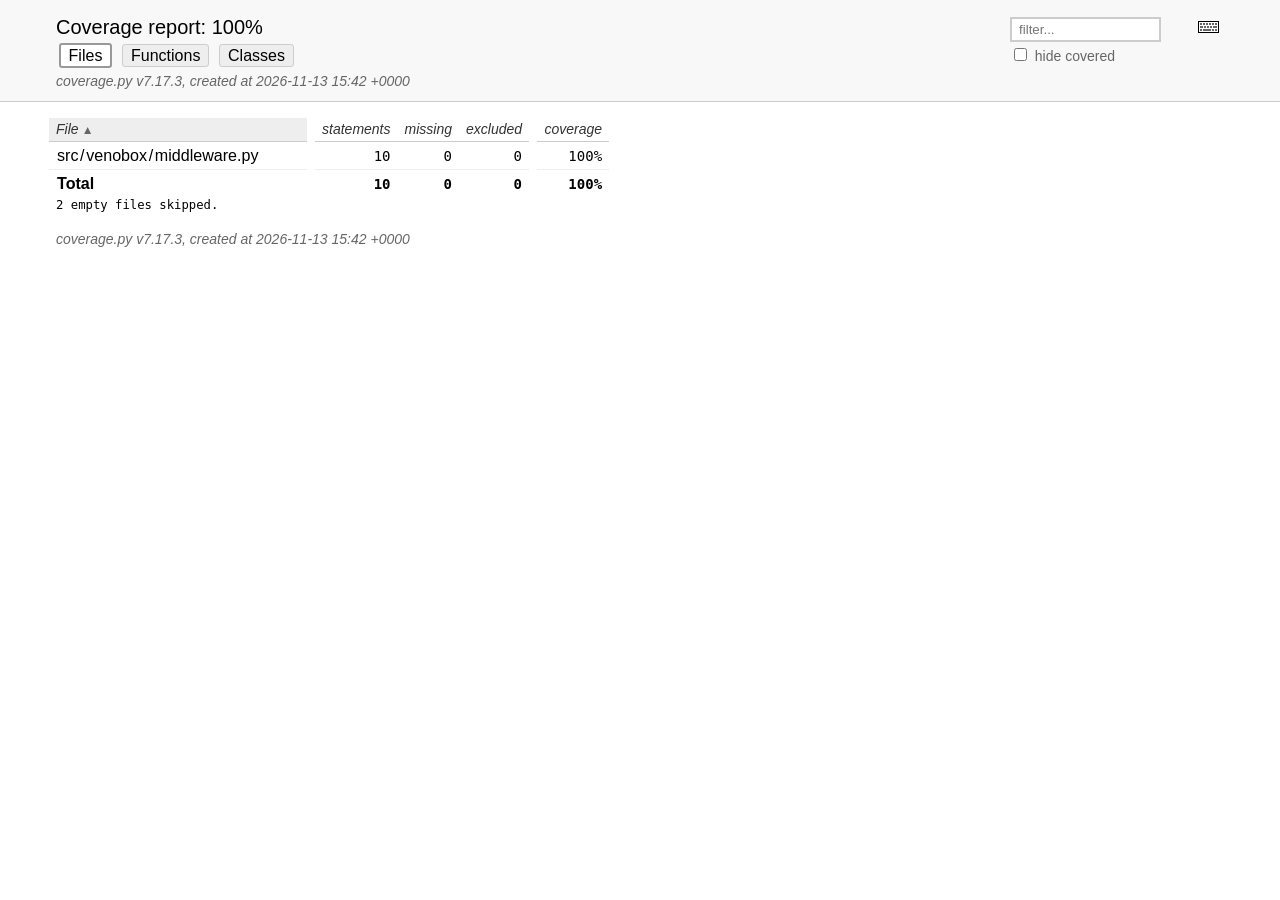
==== htmlcov/index.html @ b7a3fd44 "ci: Update coverage data" ====
<!DOCTYPE html>
<html lang="en">
<head>
    <meta http-equiv="Content-Type" content="text/html; charset=utf-8">
    <title>Coverage report</title>
    <link rel="icon" sizes="32x32" href="favicon_32_cb_c827f16f.png">
    <link rel="stylesheet" href="style_cb_4667309f.css" type="text/css">
    <script src="coverage_html_cb_54cfdca1.js" defer></script>
</head>
<body class="indexfile">
<header>
    <div class="content">
        <h1>Coverage report:
            <span class="pc_cov">100%</span>
        </h1>
        <aside id="help_panel_wrapper">
            <input id="help_panel_state" type="checkbox">
            <label for="help_panel_state">
                <img id="keyboard_icon" src="keybd_closed_cb_900cfef5.png" alt="Show/hide keyboard shortcuts">
            </label>
            <div id="help_panel">
                <p class="legend">Shortcuts on this page</p>
                <div class="keyhelp">
                    <p>
                        <kbd>f</kbd>
                        <kbd>s</kbd>
                        <kbd>m</kbd>
                        <kbd>x</kbd>
                        <kbd>c</kbd>
                        &nbsp; change column sorting
                    </p>
                    <p>
                        <kbd>[</kbd>
                        <kbd>]</kbd>
                        &nbsp; prev/next file
                    </p>
                    <p>
                        <kbd>?</kbd> &nbsp; show/hide this help
                    </p>
                </div>
            </div>
        </aside>
        <form id="filter_container">
            <input id="filter" type="text" value="" placeholder="filter...">
            <div>
                <input id="hide100" type="checkbox" >
                <label for="hide100">hide covered</label>
            </div>
        </form>
        <h2>
                <a class="button current">Files</a>
                <a class="button" href="function_index.html">Functions</a>
                <a class="button" href="class_index.html">Classes</a>
        </h2>
        <p class="text">
            <a class="nav" href="https://coverage.readthedocs.io/en/7.17.3">coverage.py v7.17.3</a>,
            created at 2026-11-13 15:42 +0000
        </p>
    </div>
</header>
<main id="index">
    <table class="index" data-sortable>
        <thead>
            <tr class="tablehead" title="Click to sort">
                <th id="file" class="name" aria-sort="none" data-shortcut="f">File<span class="arrows"></span></th>
                <th class="spacer">&nbsp;</th>
                <th id="statements" aria-sort="none" data-default-sort-order="descending" data-shortcut="s">statements<span class="arrows"></span></th>
                <th id="missing" aria-sort="none" data-default-sort-order="descending" data-shortcut="m">missing<span class="arrows"></span></th>
                <th id="excluded" aria-sort="none" data-default-sort-order="descending" data-shortcut="x">excluded<span class="arrows"></span></th>
                <th class="spacer">&nbsp;</th>
                <th id="coverage" aria-sort="none" data-shortcut="c">coverage<span class="arrows"></span></th>
            </tr>
        </thead>
        <tbody>
            <tr class="region">
                <td class="name"><a href="z_7f1be014bccb2f4d_middleware_py.html">src<span class="sep">/</span>venobox<span class="sep">/</span>middleware.py</a></td>
                <td class="spacer">&nbsp;</td>
                <td>10</td>
                <td>0</td>
                <td>0</td>
                <td class="spacer">&nbsp;</td>
                <td data-ratio="10 10">100%</td>
            </tr>
        </tbody>
        <tfoot>
            <tr class="total">
                <td class="name">Total</td>
                <td class="spacer">&nbsp;</td>
                <td>10</td>
                <td>0</td>
                <td>0</td>
                <td class="spacer">&nbsp;</td>
                <td data-ratio="10 10">100%</td>
            </tr>
        </tfoot>
    </table>
    <p id="no_rows">
        No items found using the specified filter.
    </p>
        <p>2 empty files skipped.</p>
</main>
<footer>
    <div class="content">
        <p>
            <a class="nav" href="https://coverage.readthedocs.io/en/7.17.3">coverage.py v7.17.3</a>,
            created at 2026-11-13 15:42 +0000
        </p>
    </div>
    <aside class="hidden">
        <a id="prevFileLink" class="nav" href="z_7f1be014bccb2f4d_middleware_py.html"></a>
        <a id="nextFileLink" class="nav" href="z_7f1be014bccb2f4d_middleware_py.html"></a>
        <button type="button" class="button_prev_file" data-shortcut="["></button>
        <button type="button" class="button_next_file" data-shortcut="]"></button>
        <button type="button" class="button_show_hide_help" data-shortcut="?"></button>
    </aside>
</footer>
</body>
</html>
---- htmlcov/style_cb_4667309f.css ----
@charset "UTF-8";
/* Licensed under the Apache License: http://www.apache.org/licenses/LICENSE-2.0 */
/* For details: https://github.com/coveragepy/coveragepy/blob/main/NOTICE.txt */
/* Don't edit this .css file. Edit the .scss file instead! */
html, body, h1, h2, h3, p, table, td, th { margin: 0; padding: 0; border: 0; font-weight: inherit; font-style: inherit; font-size: 100%; font-family: inherit; vertical-align: baseline; }

body { font-family: -apple-system, BlinkMacSystemFont, "Segoe UI", Roboto, Ubuntu, Cantarell, "Helvetica Neue", sans-serif; font-size: 1em; background: #fff; color: #000; }

@media (prefers-color-scheme: dark) { body { background: #1e1e1e; } }

@media (prefers-color-scheme: dark) { body { color: #eee; } }

html > body { font-size: 16px; }

a:active, a:focus { outline: 2px dashed #007acc; }

p { font-size: .875em; line-height: 1.4em; }

table { border-collapse: collapse; }

td { vertical-align: top; }

table tr.hidden { display: none !important; }

p#no_rows { display: none; font-size: 1.15em; font-family: -apple-system, BlinkMacSystemFont, "Segoe UI", Roboto, Ubuntu, Cantarell, "Helvetica Neue", sans-serif; }

a.nav { text-decoration: none; color: inherit; }

a.nav:hover { text-decoration: underline; color: inherit; }

.hidden { display: none; }

header { background: #f8f8f8; width: 100%; z-index: 2; border-bottom: 1px solid #ccc; }

@media (prefers-color-scheme: dark) { header { background: black; } }

@media (prefers-color-scheme: dark) { header { border-color: #333; } }

header .content { padding: 1rem 3.5rem; }

header h2 { margin-top: .5em; font-size: 1em; }

header h2 a.button { font-family: inherit; font-size: inherit; border: 1px solid; border-radius: .2em; background: #eee; color: inherit; text-decoration: none; padding: .1em .5em; margin: 1px calc(.1em + 1px); cursor: pointer; border-color: #ccc; }

@media (prefers-color-scheme: dark) { header h2 a.button { background: #333; } }

@media (prefers-color-scheme: dark) { header h2 a.button { border-color: #444; } }

header h2 a.button.current { border: 2px solid; background: #fff; border-color: #999; cursor: default; }

@media (prefers-color-scheme: dark) { header h2 a.button.current { background: #1e1e1e; } }

@media (prefers-color-scheme: dark) { header h2 a.button.current { border-color: #777; } }

header p.text { margin: .5em 0 -.5em; color: #666; font-style: italic; }

@media (prefers-color-scheme: dark) { header p.text { color: #aaa; } }

header.sticky { position: fixed; left: 0; right: 0; height: 2.5em; }

header.sticky .text { display: none; }

header.sticky h1, header.sticky h2 { font-size: 1em; margin-top: 0; display: inline-block; }

header.sticky .content { padding: 0.5rem 3.5rem; }

header.sticky .content p { font-size: 1em; }

header.sticky ~ #source { padding-top: 6.5em; }

main { position: relative; z-index: 1; }

footer { margin: 1rem 3.5rem; }

footer .content { padding: 0; color: #666; font-style: italic; }

@media (prefers-color-scheme: dark) { footer .content { color: #aaa; } }

#index { margin: 1rem 0 0 3.5rem; }

h1 { font-size: 1.25em; display: inline-block; }

#filter_container { float: right; margin: 0 2em 0 0; line-height: 1.66em; }

#filter_container #filter { width: 10em; padding: 0.2em 0.5em; border: 2px solid #ccc; background: #fff; color: #000; }

@media (prefers-color-scheme: dark) { #filter_container #filter { border-color: #444; } }

@media (prefers-color-scheme: dark) { #filter_container #filter { background: #1e1e1e; } }

@media (prefers-color-scheme: dark) { #filter_container #filter { color: #eee; } }

#filter_container #filter:focus { border-color: #007acc; }

#filter_container :disabled ~ label { color: #ccc; }

@media (prefers-color-scheme: dark) { #filter_container :disabled ~ label { color: #444; } }

#filter_container label { font-size: .875em; color: #666; }

@media (prefers-color-scheme: dark) { #filter_container label { color: #aaa; } }

header button { font-family: inherit; font-size: inherit; border: 1px solid; border-radius: .2em; background: #eee; color: inherit; text-decoration: none; padding: .1em .5em; margin: 1px calc(.1em + 1px); cursor: pointer; border-color: #ccc; }

@media (prefers-color-scheme: dark) { header button { background: #333; } }

@media (prefers-color-scheme: dark) { header button { border-color: #444; } }

header button:active, header button:focus { outline: 2px dashed #007acc; }

header button.run { background: #eeffee; }

@media (prefers-color-scheme: dark) { header button.run { background: #373d29; } }

header button.run.show_run { background: #dfd; border: 2px solid #00dd00; margin: 0 .1em; }

@media (prefers-color-scheme: dark) { header button.run.show_run { background: #373d29; } }

header button.mis { background: #ffeeee; }

@media (prefers-color-scheme: dark) { header button.mis { background: #4b1818; } }

header button.mis.show_mis { background: #fdd; border: 2px solid #ff0000; margin: 0 .1em; }

@media (prefers-color-scheme: dark) { header button.mis.show_mis { background: #4b1818; } }

header button.exc { background: #f7f7f7; }

@media (prefers-color-scheme: dark) { header button.exc { background: #333; } }

header button.exc.show_exc { background: #eee; border: 2px solid #808080; margin: 0 .1em; }

@media (prefers-color-scheme: dark) { header button.exc.show_exc { background: #333; } }

header button.par { background: #ffffd5; }

@media (prefers-color-scheme: dark) { header button.par { background: #650; } }

header button.par.show_par { background: #ffa; border: 2px solid #bbbb00; margin: 0 .1em; }

@media (prefers-color-scheme: dark) { header button.par.show_par { background: #650; } }

#help_panel, #source p .annotate.long { display: none; position: absolute; z-index: 999; background: #ffffcc; border: 1px solid #888; border-radius: .2em; color: #333; padding: .25em .5em; }

#source p .annotate.long { white-space: normal; float: right; top: 1.75em; right: 1em; height: auto; }

#help_panel_wrapper { float: right; position: relative; }

#keyboard_icon { margin: 5px; }

#help_panel_state { display: none; }

#help_panel { top: 25px; right: 0; padding: .75em; border: 1px solid #883; color: #333; }

#help_panel .keyhelp p { margin-top: .75em; }

#help_panel .legend { font-style: italic; margin-bottom: 1em; }

.indexfile #help_panel { width: 25em; }

.pyfile #help_panel { width: 18em; }

#help_panel_state:checked ~ #help_panel { display: block; }

kbd { border: 1px solid black; border-color: #888 #333 #333 #888; padding: .1em .35em; font-family: SFMono-Regular, Menlo, Monaco, Consolas, monospace; font-weight: bold; background: #eee; border-radius: 3px; }

.sep { padding: 0 .1em; }

#source { padding: 1em 0 1em 3.5rem; font-family: SFMono-Regular, Menlo, Monaco, Consolas, monospace; }

#source p { position: relative; white-space: pre; }

#source p * { box-sizing: border-box; }

#source p .n { float: left; text-align: right; width: 3.5rem; box-sizing: border-box; margin-left: -3.5rem; padding-right: 1em; color: #999; user-select: none; }

@media (prefers-color-scheme: dark) { #source p .n { color: #777; } }

#source p .n.highlight { background: #ffdd00; }

#source p .n a { scroll-margin-top: 6em; text-decoration: none; color: #999; }

@media (prefers-color-scheme: dark) { #source p .n a { color: #777; } }

#source p .n a:hover { text-decoration: underline; color: #999; }

@media (prefers-color-scheme: dark) { #source p .n a:hover { color: #777; } }

#source p .t { display: inline-block; width: 100%; box-sizing: border-box; margin-left: -.5em; padding-left: 0.3em; border-left: 0.2em solid #fff; }

@media (prefers-color-scheme: dark) { #source p .t { border-color: #1e1e1e; } }

#source p .t:hover { background: #f2f2f2; }

@media (prefers-color-scheme: dark) { #source p .t:hover { background: #282828; } }

#source p .t:hover ~ .r .annotate.long { display: block; }

#source p .t .com { color: #008000; font-style: italic; line-height: 1px; }

@media (prefers-color-scheme: dark) { #source p .t .com { color: #6a9955; } }

#source p .t .key { font-weight: bold; line-height: 1px; }

#source p .t .str, #source p .t .fst { color: #0451a5; }

@media (prefers-color-scheme: dark) { #source p .t .str, #source p .t .fst { color: #9cdcfe; } }

#source p.mis .t { border-left: 0.2em solid #ff0000; }

#source p.mis.show_mis .t { background: #fdd; }

@media (prefers-color-scheme: dark) { #source p.mis.show_mis .t { background: #4b1818; } }

#source p.mis.show_mis .t:hover { background: #f2d2d2; }

@media (prefers-color-scheme: dark) { #source p.mis.show_mis .t:hover { background: #532323; } }

#source p.mis.mis2 .t { border-left: 0.2em dotted #ff0000; }

#source p.mis.mis2.show_mis .t { background: #ffeeee; }

@media (prefers-color-scheme: dark) { #source p.mis.mis2.show_mis .t { background: #351b1b; } }

#source p.mis.mis2.show_mis .t:hover { background: #f2d2d2; }

@media (prefers-color-scheme: dark) { #source p.mis.mis2.show_mis .t:hover { background: #532323; } }

#source p.run .t { border-left: 0.2em solid #00dd00; }

#source p.run.show_run .t { background: #dfd; }

@media (prefers-color-scheme: dark) { #source p.run.show_run .t { background: #373d29; } }

#source p.run.show_run .t:hover { background: #d2f2d2; }

@media (prefers-color-scheme: dark) { #source p.run.show_run .t:hover { background: #404633; } }

#source p.run.run2 .t { border-left: 0.2em dotted #00dd00; }

#source p.run.run2.show_run .t { background: #eeffee; }

@media (prefers-color-scheme: dark) { #source p.run.run2.show_run .t { background: #2b2e24; } }

#source p.run.run2.show_run .t:hover { background: #d2f2d2; }

@media (prefers-color-scheme: dark) { #source p.run.run2.show_run .t:hover { background: #404633; } }

#source p.exc .t { border-left: 0.2em solid #808080; }

#source p.exc.show_exc .t { background: #eee; }

@media (prefers-color-scheme: dark) { #source p.exc.show_exc .t { background: #333; } }

#source p.exc.show_exc .t:hover { background: #e2e2e2; }

@media (prefers-color-scheme: dark) { #source p.exc.show_exc .t:hover { background: #3c3c3c; } }

#source p.exc.exc2 .t { border-left: 0.2em dotted #808080; }

#source p.exc.exc2.show_exc .t { background: #f7f7f7; }

@media (prefers-color-scheme: dark) { #source p.exc.exc2.show_exc .t { background: #292929; } }

#source p.exc.exc2.show_exc .t:hover { background: #e2e2e2; }

@media (prefers-color-scheme: dark) { #source p.exc.exc2.show_exc .t:hover { background: #3c3c3c; } }

#source p.par .t { border-left: 0.2em solid #bbbb00; }

#source p.par.show_par .t { background: #ffa; }

@media (prefers-color-scheme: dark) { #source p.par.show_par .t { background: #650; } }

#source p.par.show_par .t:hover { background: #f2f2a2; }

@media (prefers-color-scheme: dark) { #source p.par.show_par .t:hover { background: #6d5d0c; } }

#source p.par.par2 .t { border-left: 0.2em dotted #bbbb00; }

#source p.par.par2.show_par .t { background: #ffffd5; }

@media (prefers-color-scheme: dark) { #source p.par.par2.show_par .t { background: #423a0f; } }

#source p.par.par2.show_par .t:hover { background: #f2f2a2; }

@media (prefers-color-scheme: dark) { #source p.par.par2.show_par .t:hover { background: #6d5d0c; } }

#source p .r { position: absolute; top: 0; right: 2.5em; font-family: -apple-system, BlinkMacSystemFont, "Segoe UI", Roboto, Ubuntu, Cantarell, "Helvetica Neue", sans-serif; }

#source p .annotate { font-family: -apple-system, BlinkMacSystemFont, "Segoe UI", Roboto, Ubuntu, Cantarell, "Helvetica Neue", sans-serif; color: #666; padding-right: .5em; }

@media (prefers-color-scheme: dark) { #source p .annotate { color: #ddd; } }

#source p .annotate.short:hover ~ .long { display: block; }

#source p .annotate.long { width: 30em; right: 2.5em; }

#source p input { display: none; }

#source p input ~ .r label.ctx { cursor: pointer; border-radius: .25em; }

#source p input ~ .r label.ctx::before { content: "▶ "; }

#source p input ~ .r label.ctx:hover { background: #e8f4ff; color: #666; }

@media (prefers-color-scheme: dark) { #source p input ~ .r label.ctx:hover { background: #0f3a42; } }

@media (prefers-color-scheme: dark) { #source p input ~ .r label.ctx:hover { color: #aaa; } }

#source p input:checked ~ .r label.ctx { background: #d0e8ff; color: #666; border-radius: .75em .75em 0 0; padding: 0 .5em; margin: -.25em 0; }

@media (prefers-color-scheme: dark) { #source p input:checked ~ .r label.ctx { background: #056; } }

@media (prefers-color-scheme: dark) { #source p input:checked ~ .r label.ctx { color: #aaa; } }

#source p input:checked ~ .r label.ctx::before { content: "▼ "; }

#source p input:checked ~ .ctxs { padding: .25em .5em; overflow-y: scroll; max-height: 10.5em; }

#source p label.ctx { color: #999; display: inline-block; padding: 0 .5em; font-size: .8333em; }

@media (prefers-color-scheme: dark) { #source p label.ctx { color: #777; } }

#source p .ctxs { display: block; max-height: 0; overflow-y: hidden; transition: all .2s; padding: 0 .5em; font-family: -apple-system, BlinkMacSystemFont, "Segoe UI", Roboto, Ubuntu, Cantarell, "Helvetica Neue", sans-serif; white-space: nowrap; background: #d0e8ff; border-radius: .25em; margin-right: 1.75em; text-align: right; }

@media (prefers-color-scheme: dark) { #source p .ctxs { background: #056; } }

#index { font-family: SFMono-Regular, Menlo, Monaco, Consolas, monospace; font-size: 0.875em; }

#index table.index { margin-left: -.5em; }

#index td, #index th { text-align: right; vertical-align: baseline; padding: .25em .5em; border-bottom: 1px solid #eee; }

@media (prefers-color-scheme: dark) { #index td, #index th { border-color: #333; } }

#index td.name, #index th.name { text-align: left; width: auto; font-family: -apple-system, BlinkMacSystemFont, "Segoe UI", Roboto, Ubuntu, Cantarell, "Helvetica Neue", sans-serif; min-width: 15em; }

#index td.left, #index th.left { text-align: left; }

#index td.spacer, #index th.spacer { border: none; padding: 0; }

#index td.spacer:hover, #index th.spacer:hover { background: inherit; }

#index th { font-family: -apple-system, BlinkMacSystemFont, "Segoe UI", Roboto, Ubuntu, Cantarell, "Helvetica Neue", sans-serif; font-style: italic; color: #333; border-color: #ccc; cursor: pointer; }

@media (prefers-color-scheme: dark) { #index th { color: #ddd; } }

@media (prefers-color-scheme: dark) { #index th { border-color: #444; } }

#index th:hover { background: #eee; }

@media (prefers-color-scheme: dark) { #index th:hover { background: #333; } }

#index th .arrows { color: #666; font-size: 85%; font-family: sans-serif; font-style: normal; pointer-events: none; }

#index th[aria-sort="ascending"], #index th[aria-sort="descending"] { white-space: nowrap; background: #eee; padding-left: .5em; }

@media (prefers-color-scheme: dark) { #index th[aria-sort="ascending"], #index th[aria-sort="descending"] { background: #333; } }

#index th[aria-sort="ascending"] .arrows::after { content: " ▲"; }

#index th[aria-sort="descending"] .arrows::after { content: " ▼"; }

#index tr.grouphead th { cursor: default; font-style: normal; border-color: #999; }

@media (prefers-color-scheme: dark) { #index tr.grouphead th { border-color: #777; } }

#index td.name { font-size: 1.15em; }

#index td.name a { text-decoration: none; color: inherit; }

#index td.name .no-noun { font-style: italic; }

#index tr.total td, #index tr.total_dynamic td { font-weight: bold; border-bottom: none; }

#index tr.region:hover { background: #eee; }

@media (prefers-color-scheme: dark) { #index tr.region:hover { background: #333; } }

#index tr.region:hover td.name { text-decoration: underline; color: inherit; }

#scroll_marker { position: fixed; z-index: 3; right: 0; top: 0; width: 16px; height: 100%; background: #fff; border-left: 1px solid #eee; will-change: transform; }

@media (prefers-color-scheme: dark) { #scroll_marker { background: #1e1e1e; } }

@media (prefers-color-scheme: dark) { #scroll_marker { border-color: #333; } }

#scroll_marker .marker { background: #ccc; position: absolute; min-height: 3px; width: 100%; }

@media (prefers-color-scheme: dark) { #scroll_marker .marker { background: #444; } }
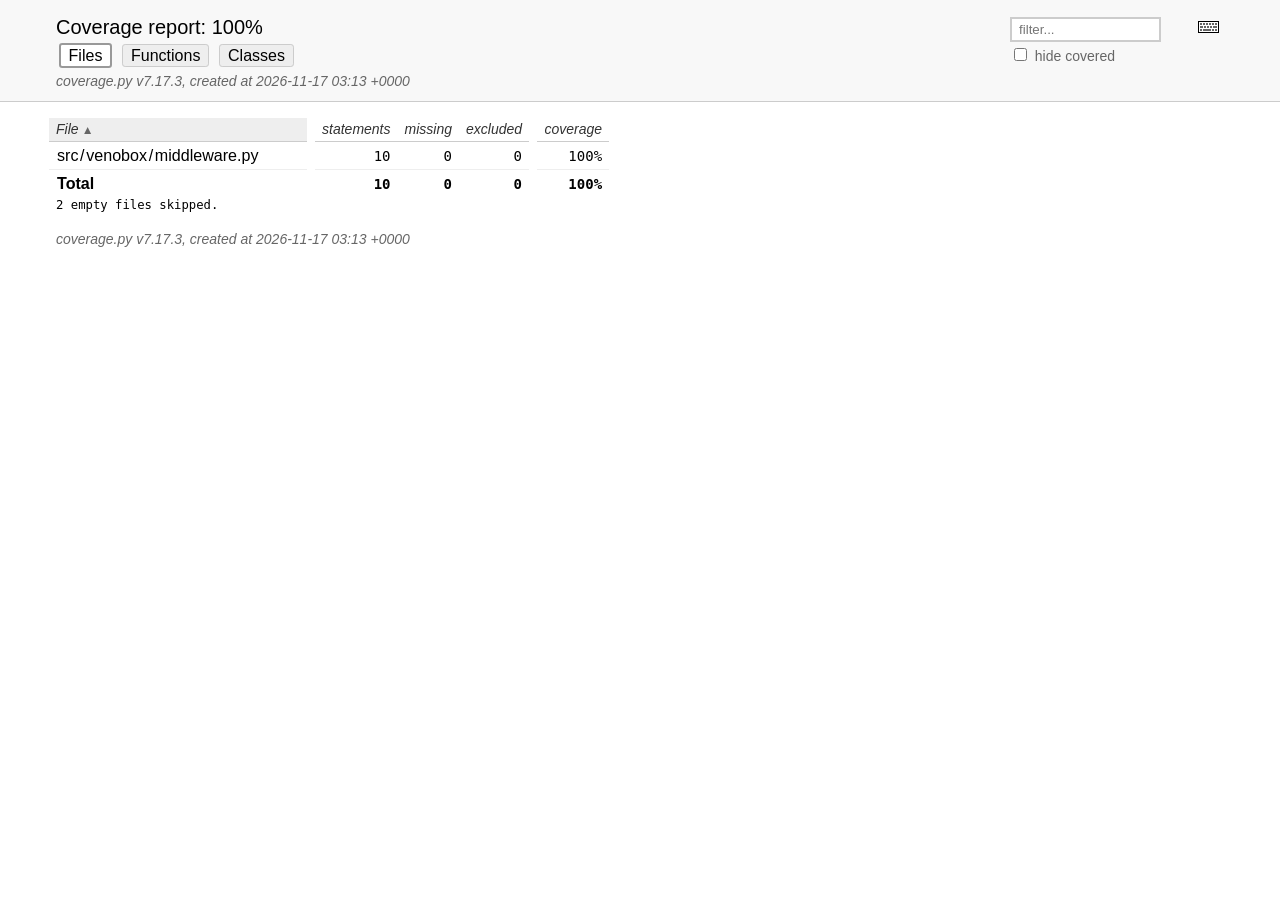
==== commit 5211d03d: "ci: Update coverage data" ====
--- a/htmlcov/index.html
+++ b/htmlcov/index.html
@@ -54,7 +54,7 @@
         </h2>
         <p class="text">
             <a class="nav" href="https://coverage.readthedocs.io/en/7.17.3">coverage.py v7.17.3</a>,
-            created at 2026-11-13 15:42 +0000
+            created at 2026-11-17 03:13 +0000
         </p>
     </div>
 </header>
@@ -103,7 +103,7 @@
     <div class="content">
         <p>
             <a class="nav" href="https://coverage.readthedocs.io/en/7.17.3">coverage.py v7.17.3</a>,
-            created at 2026-11-13 15:42 +0000
+            created at 2026-11-17 03:13 +0000
         </p>
     </div>
     <aside class="hidden">
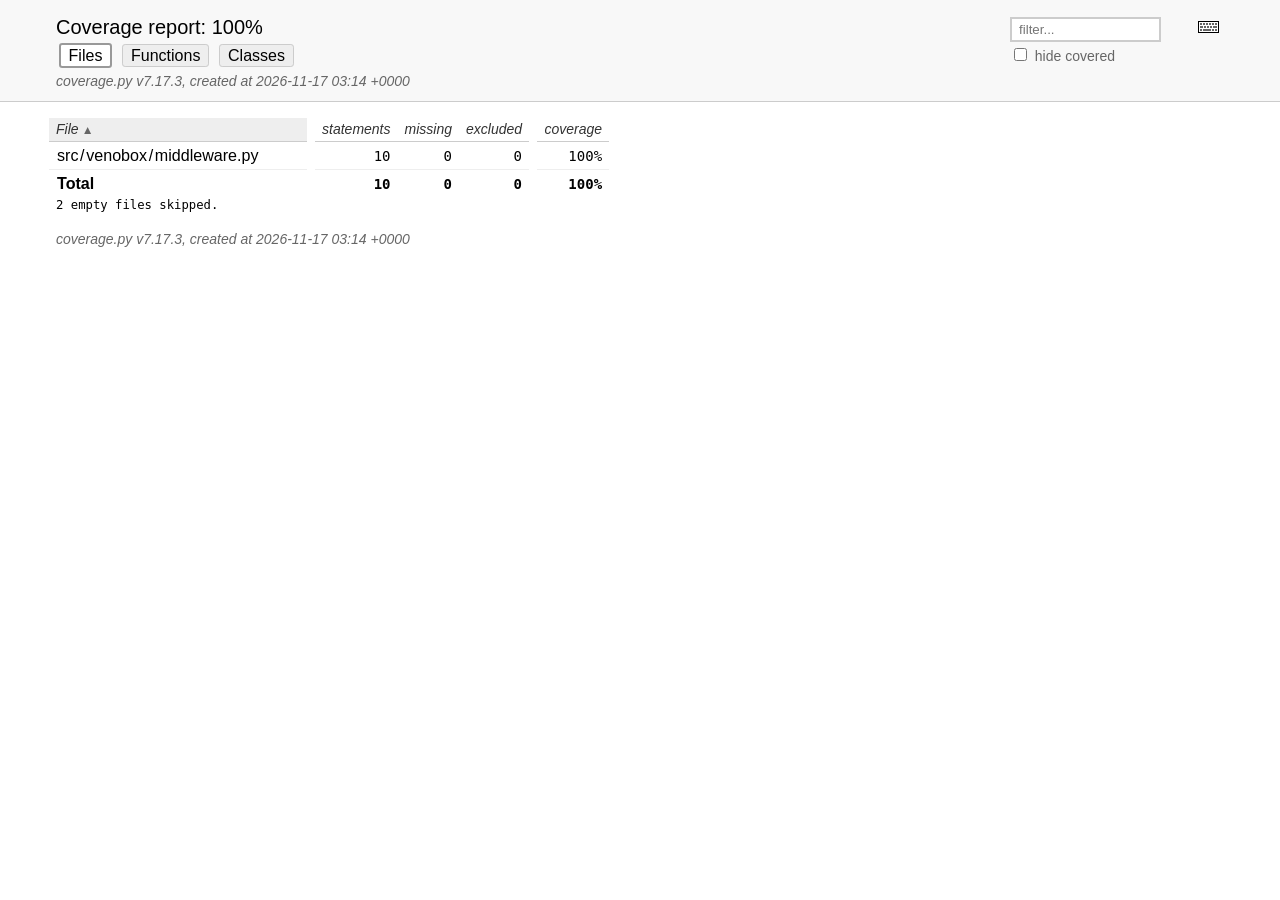
==== commit 8c45e0db: "ci: Update coverage data" ====
--- a/htmlcov/index.html
+++ b/htmlcov/index.html
@@ -54,7 +54,7 @@
         </h2>
         <p class="text">
             <a class="nav" href="https://coverage.readthedocs.io/en/7.17.3">coverage.py v7.17.3</a>,
-            created at 2026-11-17 03:13 +0000
+            created at 2026-11-17 03:14 +0000
         </p>
     </div>
 </header>
@@ -103,7 +103,7 @@
     <div class="content">
         <p>
             <a class="nav" href="https://coverage.readthedocs.io/en/7.17.3">coverage.py v7.17.3</a>,
-            created at 2026-11-17 03:13 +0000
+            created at 2026-11-17 03:14 +0000
         </p>
     </div>
     <aside class="hidden">
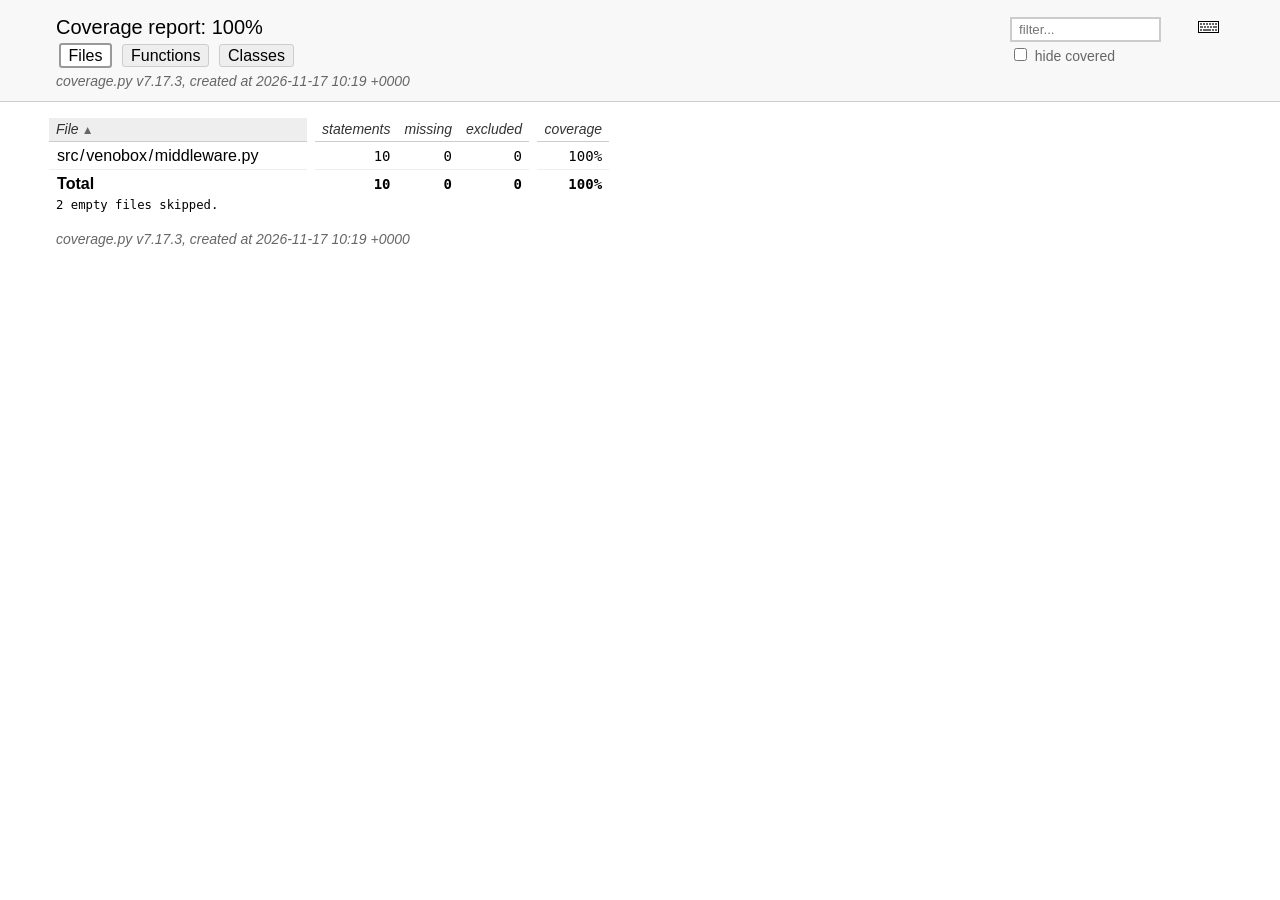
==== commit c370bc85: "ci: Update coverage data" ====
--- a/htmlcov/index.html
+++ b/htmlcov/index.html
@@ -54,7 +54,7 @@
         </h2>
         <p class="text">
             <a class="nav" href="https://coverage.readthedocs.io/en/7.17.3">coverage.py v7.17.3</a>,
-            created at 2026-11-17 03:14 +0000
+            created at 2026-11-17 10:19 +0000
         </p>
     </div>
 </header>
@@ -103,7 +103,7 @@
     <div class="content">
         <p>
             <a class="nav" href="https://coverage.readthedocs.io/en/7.17.3">coverage.py v7.17.3</a>,
-            created at 2026-11-17 03:14 +0000
+            created at 2026-11-17 10:19 +0000
         </p>
     </div>
     <aside class="hidden">
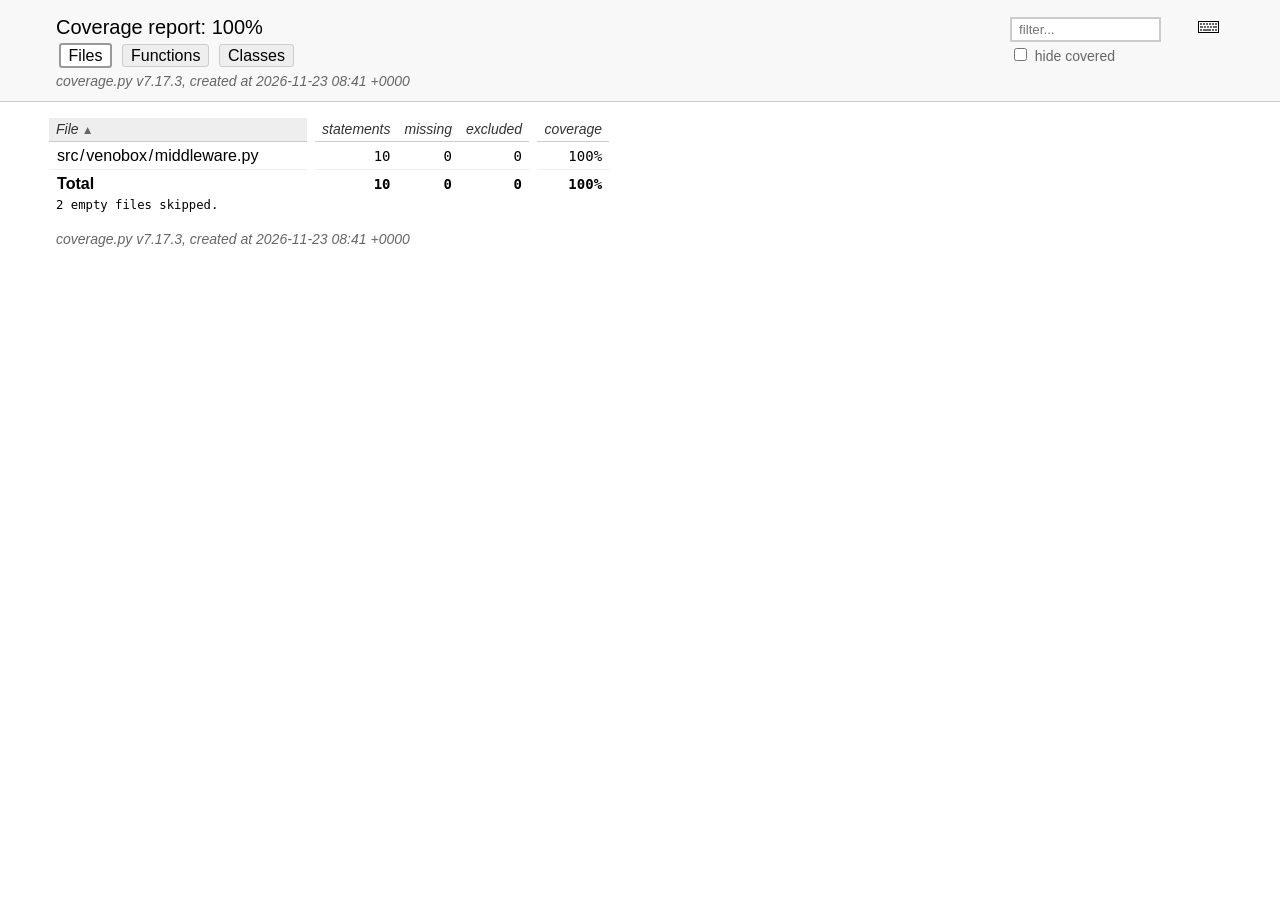
==== commit d068b85f: "ci: Update coverage data" ====
--- a/htmlcov/index.html
+++ b/htmlcov/index.html
@@ -54,7 +54,7 @@
         </h2>
         <p class="text">
             <a class="nav" href="https://coverage.readthedocs.io/en/7.17.3">coverage.py v7.17.3</a>,
-            created at 2026-11-17 10:19 +0000
+            created at 2026-11-23 08:41 +0000
         </p>
     </div>
 </header>
@@ -103,7 +103,7 @@
     <div class="content">
         <p>
             <a class="nav" href="https://coverage.readthedocs.io/en/7.17.3">coverage.py v7.17.3</a>,
-            created at 2026-11-17 10:19 +0000
+            created at 2026-11-23 08:41 +0000
         </p>
     </div>
     <aside class="hidden">
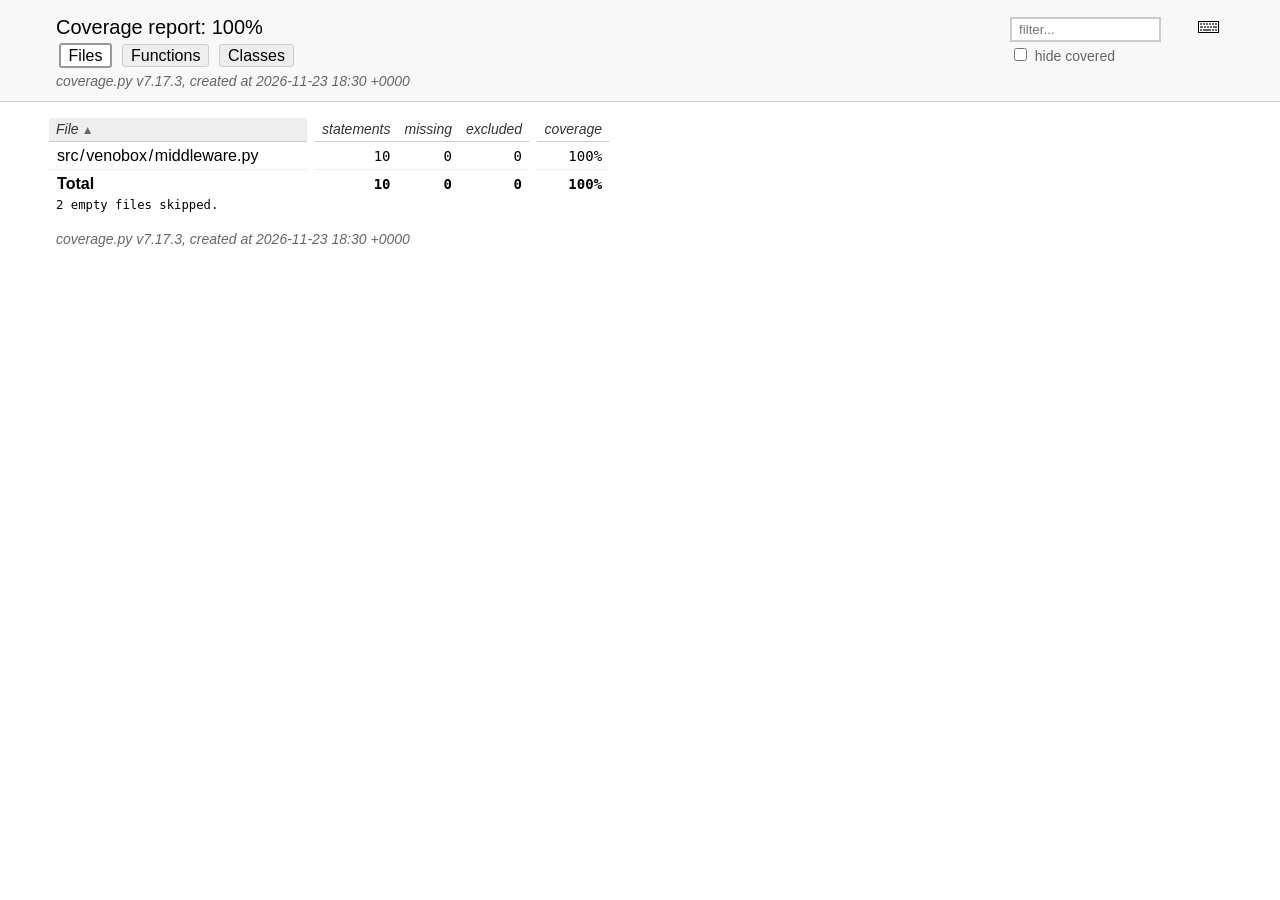
==== commit fd27c69a: "ci: Update coverage data" ====
--- a/htmlcov/index.html
+++ b/htmlcov/index.html
@@ -54,7 +54,7 @@
         </h2>
         <p class="text">
             <a class="nav" href="https://coverage.readthedocs.io/en/7.17.3">coverage.py v7.17.3</a>,
-            created at 2026-11-23 08:41 +0000
+            created at 2026-11-23 18:30 +0000
         </p>
     </div>
 </header>
@@ -103,7 +103,7 @@
     <div class="content">
         <p>
             <a class="nav" href="https://coverage.readthedocs.io/en/7.17.3">coverage.py v7.17.3</a>,
-            created at 2026-11-23 08:41 +0000
+            created at 2026-11-23 18:30 +0000
         </p>
     </div>
     <aside class="hidden">
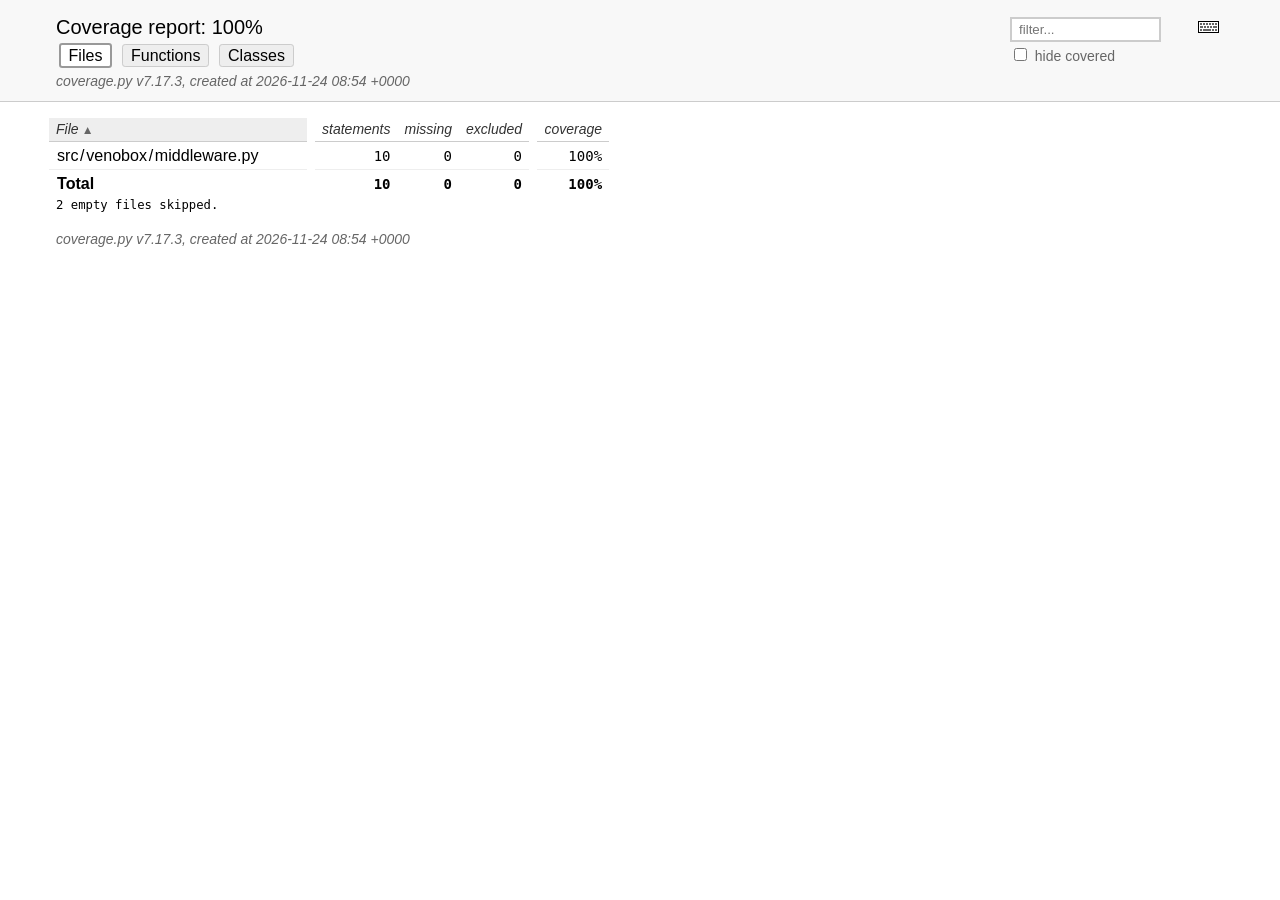
==== commit fc6b70b4: "ci: Update coverage data" ====
--- a/htmlcov/index.html
+++ b/htmlcov/index.html
@@ -54,7 +54,7 @@
         </h2>
         <p class="text">
             <a class="nav" href="https://coverage.readthedocs.io/en/7.17.3">coverage.py v7.17.3</a>,
-            created at 2026-11-23 18:30 +0000
+            created at 2026-11-24 08:54 +0000
         </p>
     </div>
 </header>
@@ -103,7 +103,7 @@
     <div class="content">
         <p>
             <a class="nav" href="https://coverage.readthedocs.io/en/7.17.3">coverage.py v7.17.3</a>,
-            created at 2026-11-23 18:30 +0000
+            created at 2026-11-24 08:54 +0000
         </p>
     </div>
     <aside class="hidden">
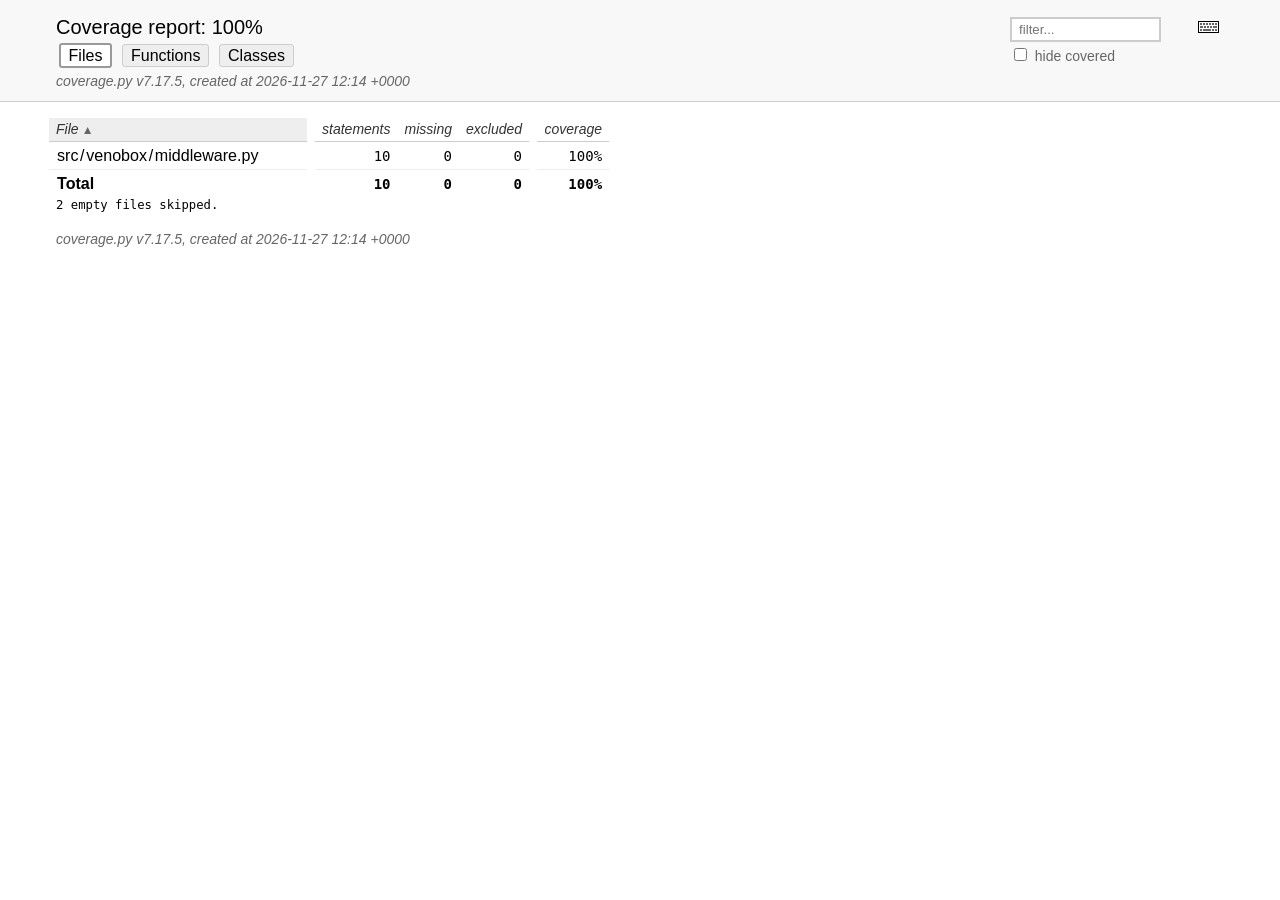
==== commit 593da1f5: "ci: Update coverage data" ====
--- a/htmlcov/index.html
+++ b/htmlcov/index.html
@@ -53,8 +53,8 @@
                 <a class="button" href="class_index.html">Classes</a>
         </h2>
         <p class="text">
-            <a class="nav" href="https://coverage.readthedocs.io/en/7.17.3">coverage.py v7.17.3</a>,
-            created at 2026-11-24 08:54 +0000
+            <a class="nav" href="https://coverage.readthedocs.io/en/7.17.5">coverage.py v7.17.5</a>,
+            created at 2026-11-27 12:14 +0000
         </p>
     </div>
 </header>
@@ -102,8 +102,8 @@
 <footer>
     <div class="content">
         <p>
-            <a class="nav" href="https://coverage.readthedocs.io/en/7.17.3">coverage.py v7.17.3</a>,
-            created at 2026-11-24 08:54 +0000
+            <a class="nav" href="https://coverage.readthedocs.io/en/7.17.5">coverage.py v7.17.5</a>,
+            created at 2026-11-27 12:14 +0000
         </p>
     </div>
     <aside class="hidden">
